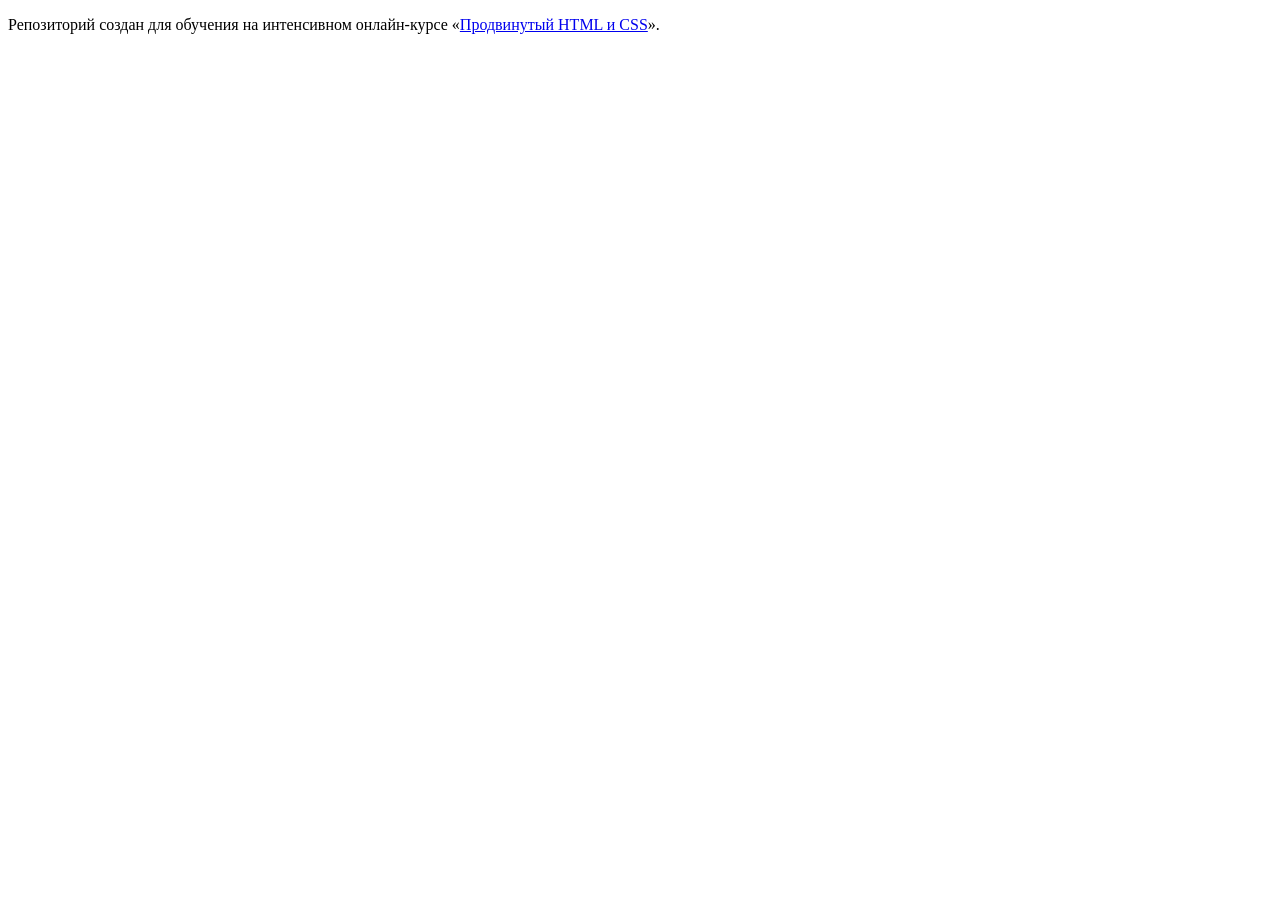
==== index.html @ 87033310 ":hatching_chick:" ====
<!DOCTYPE html>
<html lang="ru">
  <head>
    <meta charset="utf-8">
    <title>HTML Academy: Пинк</title>
  </head>
  <body>

    <p>Репозиторий создан для обучения на интенсивном онлайн‑курсе «<a href="https://htmlacademy.ru/intensive/adaptive">Продвинутый HTML и CSS</a>».</p>

  </body>
</html>
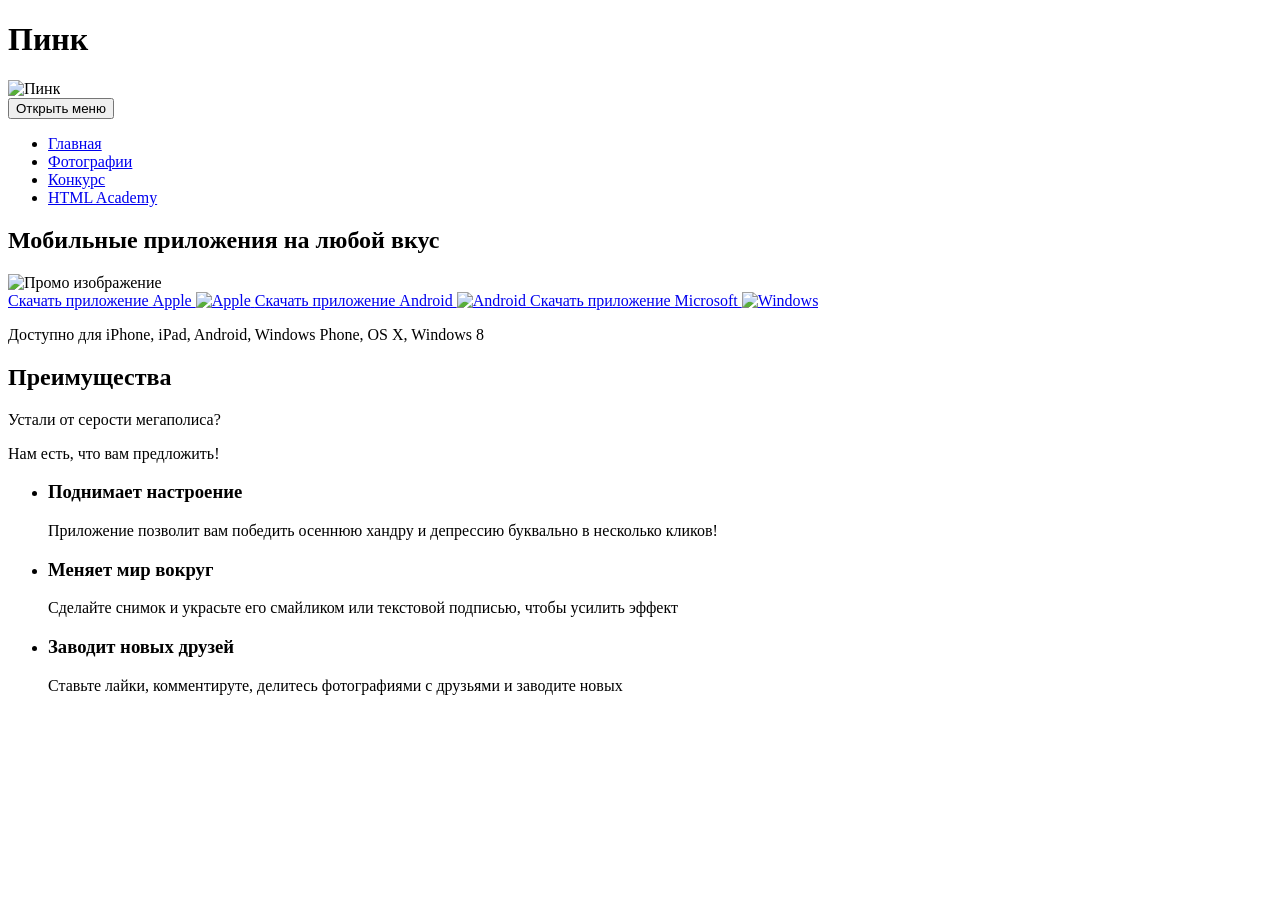
==== commit 2949903b: "Начало разметки" ====
--- a/index.html
+++ b/index.html
@@ -1,12 +1,89 @@
 <!DOCTYPE html>
 <html lang="ru">
-  <head>
-    <meta charset="utf-8">
-    <title>HTML Academy: Пинк</title>
-  </head>
-  <body>
+<head>
+  <meta charset="utf-8">
+  <title>HTML Academy: Пинк | Главная</title>
+</head>
+<body>
 
-    <p>Репозиторий создан для обучения на интенсивном онлайн‑курсе «<a href="https://htmlacademy.ru/intensive/adaptive">Продвинутый HTML и CSS</a>».</p>
+<header class="page-header">
 
-  </body>
+  <h1 class="visually-hidden">Пинк</h1>
+
+  <div class="page-header__logo">
+    <img src="img/logo.svg" width="76" height="23" alt="Пинк">
+  </div>
+
+  <nav class="main-nav main-nav--closed main-nav--nojs">
+    <button class="main-nav__toggle" type="button">Открыть меню</button>
+    <ul class="main-nav__list">
+      <li class="main-nav__item main-nav__item--active"><a href="#">Главная</a></li>
+      <li class="main-nav__item"><a href="#">Фотографии</a></li>
+      <li class="main-nav__item"><a href="#">Конкурс</a></li>
+      <li class="main-nav__item"><a href="#">HTML Academy</a></li>
+    </ul>
+  </nav>
+
+  <section class="promo">
+    <h2 class="visually-hidden">Мобильные приложения на любой вкус</h2>
+    <div class="promo__image">
+      <img src="http://placehold.it/150x100" width="150" height="100" alt="Промо изображение">
+    </div>
+    <div class="promo__app app">
+      <a class="app__item  app__item--apple" href="#">
+        Скачать приложение Apple
+        <img src="http://placehold.it/50x50" alt="Apple">
+      </a>
+      <a class="app__item  app__item--android" href="#">
+        Скачать приложение Android
+        <img src="http://placehold.it/50x50" alt="Android">
+      </a>
+      <a class="app__item  app__item--windows" href="#">
+        Скачать приложение Microsoft
+        <img src="http://placehold.it/50x50" alt="Windows">
+      </a>
+    </div>
+    <p>Доступно для iPhone, iPad, Android, Windows Phone, OS X, Windows 8</p>
+  </section>
+
+</header>
+
+<main>
+
+  <section class="feature">
+    <h2 class="visually-hidden">Преимущества</h2>
+
+    <div class="feature__slogan">
+      <p>Устали от серости мегаполиса?</p>
+      <p>Нам есть, что вам предложить!</p>
+    </div>
+
+    <ul class="feature__list">
+      <li class="feature__item">
+        <h3>Поднимает настроение</h3>
+        <p>Приложение позволит вам победить осеннюю хандру и депрессию буквально в несколько кликов!</p>
+      </li>
+      <li class="feature__item">
+        <h3>Меняет мир вокруг</h3>
+        <p>Сделайте снимок и украсьте его смайликом или текстовой подписью, чтобы усилить эффект</p>
+      </li>
+      <li class="feature__item">
+        <h3>Заводит новых друзей</h3>
+        <p>Ставьте лайки, комментируте, делитесь фотографиями с друзьями и заводите новых</p>
+      </li>
+    </ul>
+
+  </section>
+
+  <section class="review">
+
+  </section>
+
+</main>
+
+<footer>
+
+</footer>
+
+</body>
 </html>
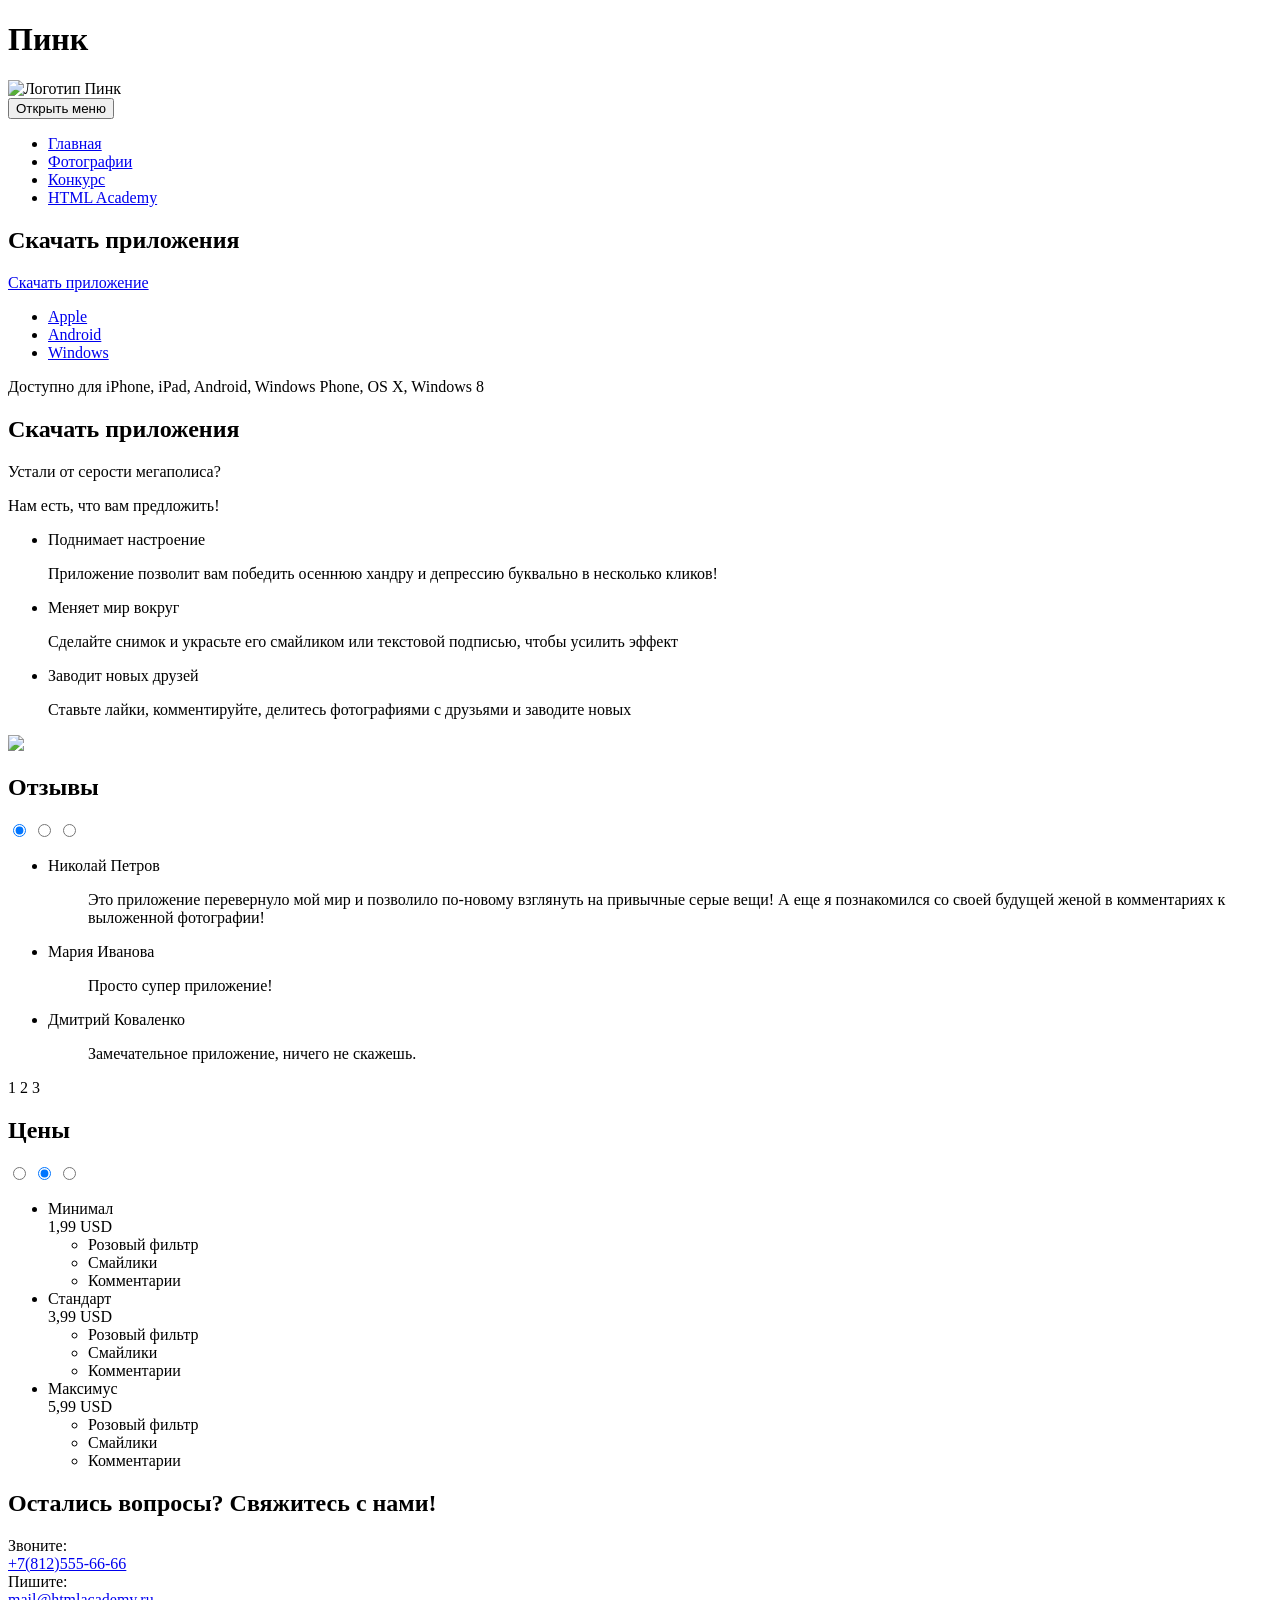
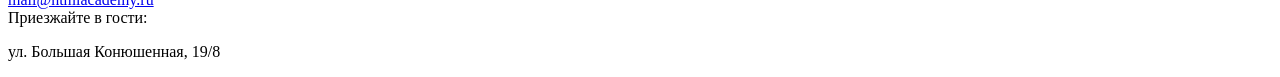
==== commit 87166cab: "index" ====
--- a/index.html
+++ b/index.html
@@ -4,86 +4,205 @@
   <meta charset="utf-8">
   <title>HTML Academy: Пинк | Главная</title>
 </head>
+
 <body>
 
 <header class="page-header">
-
   <h1 class="visually-hidden">Пинк</h1>
-
-  <div class="page-header__logo">
-    <img src="img/logo.svg" width="76" height="23" alt="Пинк">
+  <div class="page-header__wrap">
+    <div class="page-header__logo">
+      <img src="http://placehold.it/150x100" alt="Логотип Пинк">
+    </div>
+    <nav class="main-nav main-nav--closed main-nav--noj">
+      <button class="main-nav__toggle" type="button">Открыть меню</button>
+      <div class="main-nav__inner">
+        <ul class="main-nav__list">
+          <li class="main-nav__item main-nav__item--current">
+            <a href="#">Главная</a>
+          </li>
+          <li class="main-nav__item">
+            <a href="#">Фотографии</a>
+          </li>
+          <li class="main-nav__item">
+            <a href="#">Конкурс</a>
+          </li>
+          <li class="main-nav__item">
+            <a href="#">HTML Academy</a>
+          </li>
+        </ul>
+      </div>
+    </nav>
   </div>
-
-  <nav class="main-nav main-nav--closed main-nav--nojs">
-    <button class="main-nav__toggle" type="button">Открыть меню</button>
-    <ul class="main-nav__list">
-      <li class="main-nav__item main-nav__item--active"><a href="#">Главная</a></li>
-      <li class="main-nav__item"><a href="#">Фотографии</a></li>
-      <li class="main-nav__item"><a href="#">Конкурс</a></li>
-      <li class="main-nav__item"><a href="#">HTML Academy</a></li>
-    </ul>
-  </nav>
-
-  <section class="promo">
-    <h2 class="visually-hidden">Мобильные приложения на любой вкус</h2>
-    <div class="promo__image">
-      <img src="http://placehold.it/150x100" width="150" height="100" alt="Промо изображение">
-    </div>
-    <div class="promo__app app">
-      <a class="app__item  app__item--apple" href="#">
-        Скачать приложение Apple
-        <img src="http://placehold.it/50x50" alt="Apple">
-      </a>
-      <a class="app__item  app__item--android" href="#">
-        Скачать приложение Android
-        <img src="http://placehold.it/50x50" alt="Android">
-      </a>
-      <a class="app__item  app__item--windows" href="#">
-        Скачать приложение Microsoft
-        <img src="http://placehold.it/50x50" alt="Windows">
-      </a>
-    </div>
-    <p>Доступно для iPhone, iPad, Android, Windows Phone, OS X, Windows 8</p>
-  </section>
-
 </header>
 
 <main>
 
+  <section class="app">
+    <div class="app__wrap">
+      <h2 class="visually-hidden">Скачать приложения</h2>
+      <div class="app__inner">
+        <a class="app__btn btn" href="#">Скачать приложение</a>
+        <ul class="app__list">
+          <li class="app__item">
+            <a href="#">Apple</a>
+          </li>
+          <li class="app__item">
+            <a href="#">Android</a>
+          </li>
+          <li class="app__item">
+            <a href="#">Windows</a>
+          </li>
+        </ul>
+        <p>Доступно для iPhone, iPad, Android, Windows Phone, OS X, Windows 8</p>
+      </div>
+    </div>
+  </section>
+
   <section class="feature">
-    <h2 class="visually-hidden">Преимущества</h2>
-
-    <div class="feature__slogan">
-      <p>Устали от серости мегаполиса?</p>
-      <p>Нам есть, что вам предложить!</p>
-    </div>
-
-    <ul class="feature__list">
-      <li class="feature__item">
-        <h3>Поднимает настроение</h3>
-        <p>Приложение позволит вам победить осеннюю хандру и депрессию буквально в несколько кликов!</p>
-      </li>
-      <li class="feature__item">
-        <h3>Меняет мир вокруг</h3>
-        <p>Сделайте снимок и украсьте его смайликом или текстовой подписью, чтобы усилить эффект</p>
-      </li>
-      <li class="feature__item">
-        <h3>Заводит новых друзей</h3>
-        <p>Ставьте лайки, комментируте, делитесь фотографиями с друзьями и заводите новых</p>
-      </li>
-    </ul>
-
+    <h2 class="visually-hidden">Скачать приложения</h2>
+    <div class="feature__wrap">
+      <div class="feature__callout">
+        <p>Устали от серости мегаполиса?</p>
+        <p>Нам есть, что вам предложить!</p>
+      </div>
+      <ul class="feature__list">
+        <li class="feature__item">
+          <div class="feature__title">Поднимает настроение</div>
+          <p>Приложение позволит вам победить осеннюю хандру и депрессию буквально в несколько кликов!</p>
+        </li>
+        <li class="feature__item">
+          <div class="feature__title">Меняет мир вокруг</div>
+          <p>Сделайте снимок и украсьте его смайликом или текстовой подписью, чтобы усилить эффект</p>
+        </li>
+        <li class="feature__item">
+          <div class="feature__title">Заводит новых друзей</div>
+          <p>Ставьте лайки, комментируйте, делитесь фотографиями с друзьями и заводите новых</p>
+        </li>
+      </ul>
+      <div class="feature__image">
+        <img src="http://placehold.it/150x100">
+      </div>
+    </div>
   </section>
 
   <section class="review">
-
-  </section>
+    <h2 class="visually-hidden">Отзывы</h2>
+    <div class="review__wrap slider">
+      <input class="slider__input" type="radio" name="review" id="review-input-1" checked>
+      <input class="slider__input" type="radio" name="review" id="review-input-2">
+      <input class="slider__input" type="radio" name="review" id="review-input-3">
+      <ul class="review__list">
+
+        <li class="review__item">
+          <div class="review__author">
+            Николай Петров
+          </div>
+          <blockquote>
+            Это приложение перевернуло мой мир и позволило по-новому взглянуть на привычные серые вещи! А еще я
+            познакомился со своей будущей женой в комментариях к выложенной фотографии!
+          </blockquote>
+        </li>
+
+        <li class="review__item">
+          <div class="review__author">
+            Мария Иванова
+          </div>
+          <blockquote>
+            Просто супер приложение!
+          </blockquote>
+        </li>
+
+        <li class="review__item">
+          <div class="review__author">
+            Дмитрий Коваленко
+          </div>
+          <blockquote>
+            Замечательное приложение, ничего не скажешь.
+          </blockquote>
+        </li>
+
+      </ul>
+      <div class="review__toggles slider__toggles">
+        <label class="slider__toggle" for="review-input-1">1</label>
+        <label class="slider__toggle" for="review-input-2">2</label>
+        <label class="slider__toggle" for="review-input-3">3</label>
+      </div>
+    </div>
+  </section>
+
+  <section class="prices">
+    <h2 class="visually-hidden">Цены</h2>
+    <div class="prices__wrap slider">
+      <input class="slider__input" type="radio" name="prices" id="prices-input-1">
+      <input class="slider__input" type="radio" name="prices" id="prices-input-2" checked>
+      <input class="slider__input" type="radio" name="prices" id="prices-input-3">
+      <ul class="prices__list">
+        <li class="prices__item price price--hit">
+          <div class="price__head">
+            <div class="price__title">Минимал</div>
+            <div class="price__cost">1,99 USD</div>
+          </div>
+          <ul class="price__function-list">
+            <li class="price__function-item">Розовый фильтр</li>
+            <li class="price__function-item price__function-item--checked">Смайлики</li>
+            <li class="price__function-item">Комментарии</li>
+          </ul>
+        </li>
+        <li class="prices__item price price--hit">
+          <div class="price__head">
+            <div class="price__title">Стандарт</div>
+            <div class="price__cost">3,99 USD</div>
+          </div>
+          <ul class="price__function-list">
+            <li class="price__function-item price__function-item--checked">Розовый фильтр</li>
+            <li class="price__function-item price__function-item--checked">Смайлики</li>
+            <li class="price__function-item">Комментарии</li>
+          </ul>
+        </li>
+        <li class="prices__item price price--hit">
+          <div class="price__head">
+            <div class="price__title">Максимус</div>
+            <div class="price__cost">5,99 USD</div>
+          </div>
+          <ul class="price__function-list">
+            <li class="price__function-item price__function-item--checked">Розовый фильтр</li>
+            <li class="price__function-item price__function-item--checked">Смайлики</li>
+            <li class="price__function-item price__function-item--checked">Комментарии</li>
+          </ul>
+        </li>
+      </ul>
+      <div class="prices__toggles slider__toggles">
+        <label class="slider__toggle" for="prices-input-1"></label>
+        <label class="slider__toggle" for="prices-input-2"></label>
+        <label class="slider__toggle" for="prices-input-3"></label>
+      </div>
+    </div>
+  </section>
+
+  <section class="contact">
+    <div class="contact__wrap">
+      <h2 class="contact__title">Остались вопросы? Свяжитесь с нами!</h2>
+      <div class="contact__inner">
+        <div class="contact__item">
+          <div class="contact__name">Звоните:</div>
+          <a class="contact__link" href="tel:+78125556666">+7(812)555-66-66</a>
+        </div>
+        <div class="contact__item">
+          <div class="contact__name">Пишите:</div>
+          <a class="contact__link" href="mailto:mail@htmlacademy.ru">mail@htmlacademy.ru</a>
+        </div>
+        <div class="contact__item">
+          <div class="contact__name">Приезжайте в гости:</div>
+          <p class="contact__link">ул. Большая Конюшенная, 19/8</p>
+        </div>
+      </div>
+    </div>
+  </section>
+
+  <div class="map"></div>
 
 </main>
 
-<footer>
-
-</footer>
-
 </body>
+
 </html>
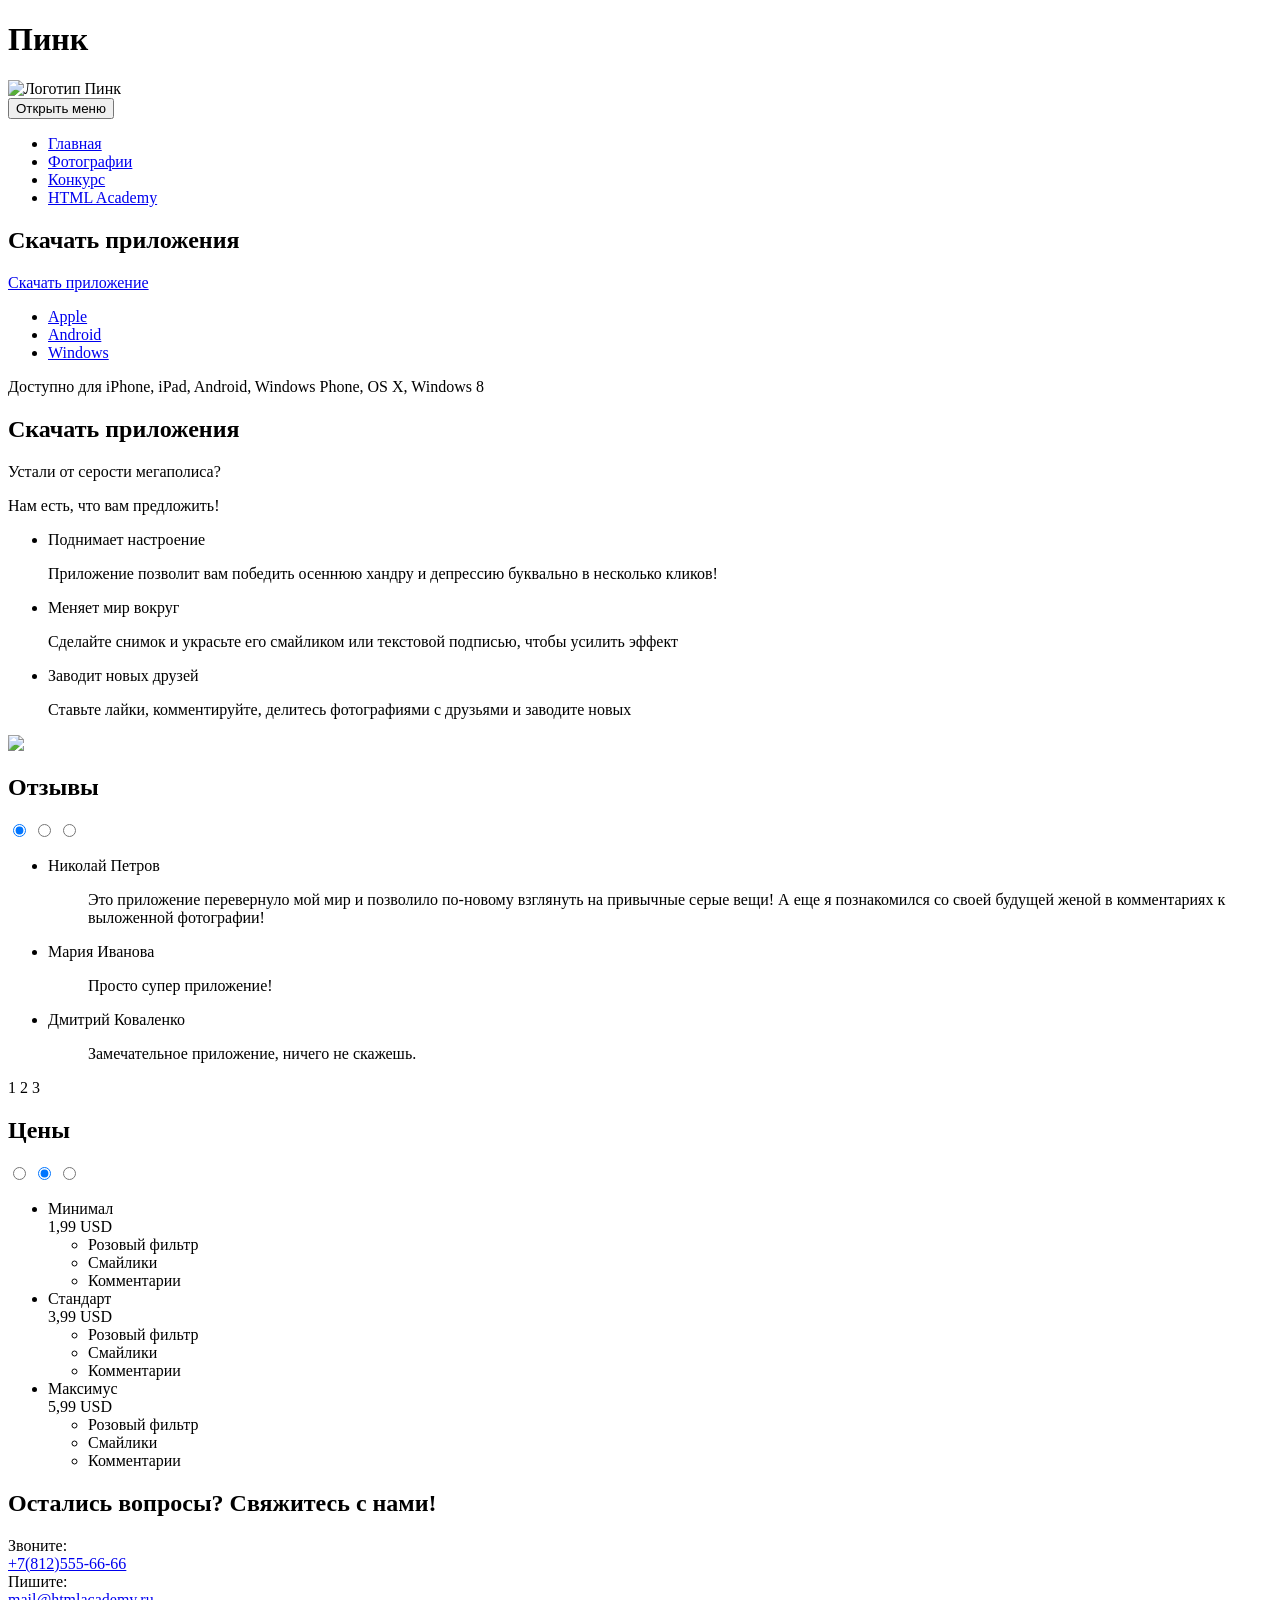
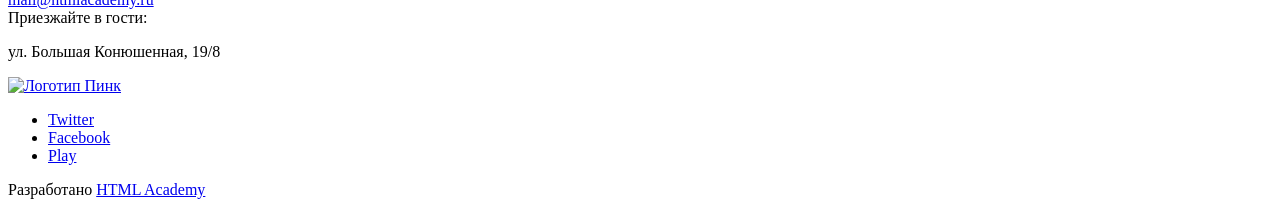
==== commit 8c756c31: "form + photo" ====
--- a/index.html
+++ b/index.html
@@ -37,10 +37,10 @@
 
 <main>
 
-  <section class="app">
-    <div class="app__wrap">
-      <h2 class="visually-hidden">Скачать приложения</h2>
-      <div class="app__inner">
+  <section class="promo promo--main-page">
+    <div class="promo__wrap">
+      <div class="promo__app app">
+        <h2 class="visually-hidden">Скачать приложения</h2>
         <a class="app__btn btn" href="#">Скачать приложение</a>
         <ul class="app__list">
           <li class="app__item">
@@ -203,6 +203,29 @@
 
 </main>
 
+<footer class="page-footer">
+  <div class="page-footer__wrap">
+    <a class="page-footer__logo" href="#">
+      <img src="http://placehold.it/150x100" alt="Логотип Пинк">
+    </a>
+    <ul class="page-footer__social social">
+      <li class="social__item">
+        <a class="social__link social__link--twitter" href="#">Twitter</a>
+      </li>
+      <li class="social__item">
+        <a class="social__link social__link--facebook" href="#">Facebook</a>
+      </li>
+      <li class="social__item">
+        <a class="social__link social__link--play" href="#">Play</a>
+      </li>
+    </ul>
+    <div class="page-footer__copyright">
+      <span>Разработано</span>
+      <a href="#">HTML Academy</a>
+    </div>
+  </div>
+</footer>
+
 </body>
 
 </html>
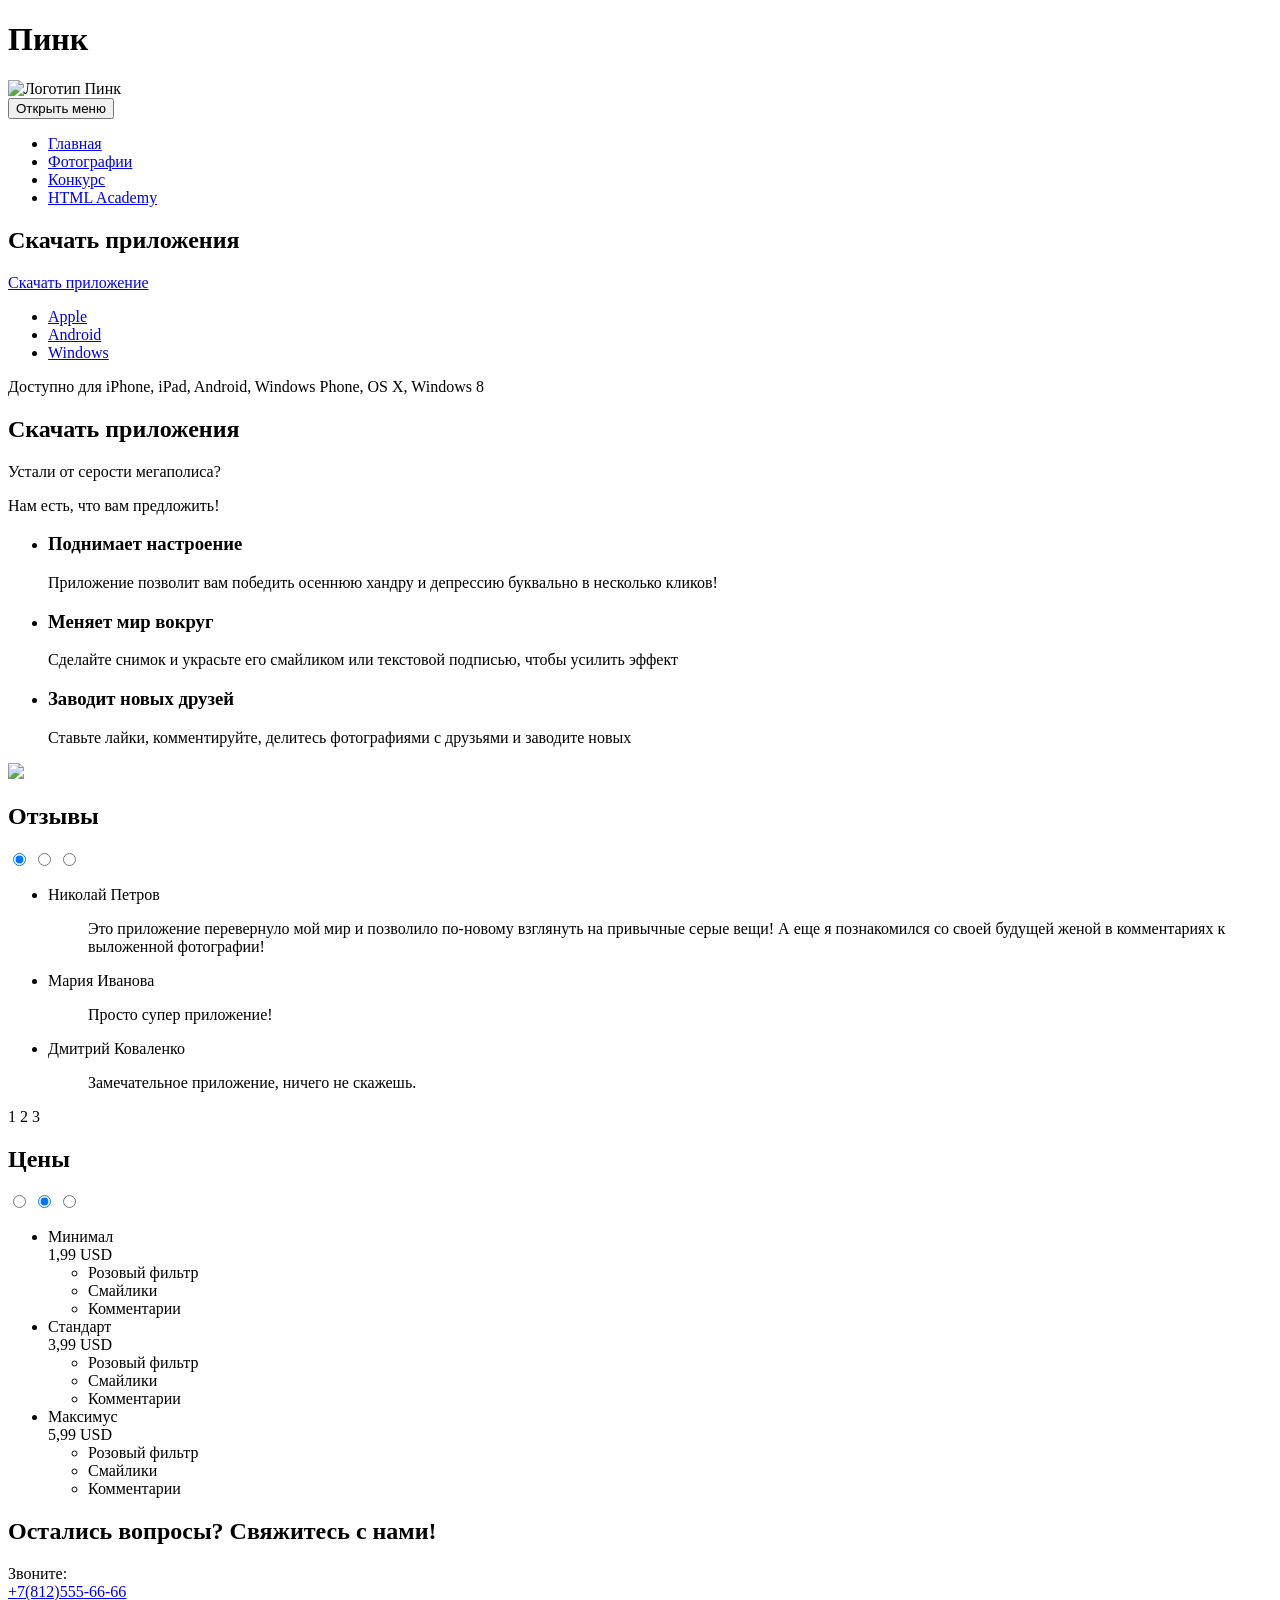
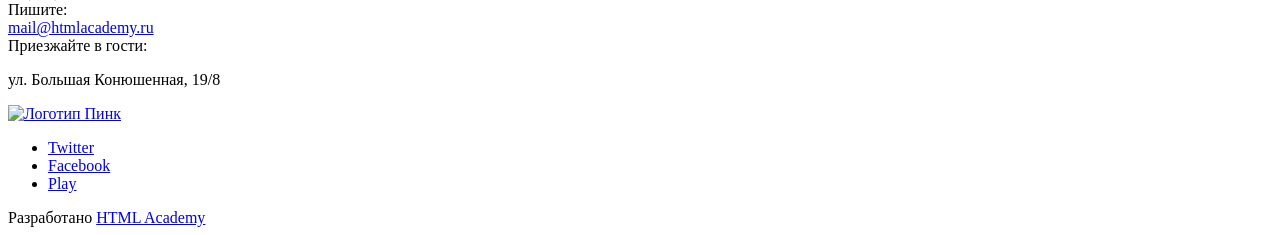
==== commit 75d599f8: "Правки" ====
--- a/index.html
+++ b/index.html
@@ -10,7 +10,7 @@
 <header class="page-header">
   <h1 class="visually-hidden">Пинк</h1>
   <div class="page-header__wrap">
-    <div class="page-header__logo">
+    <div class="page-header__logo logo">
       <img src="http://placehold.it/150x100" alt="Логотип Пинк">
     </div>
     <nav class="main-nav main-nav--closed main-nav--noj">
@@ -67,15 +67,15 @@
       </div>
       <ul class="feature__list">
         <li class="feature__item">
-          <div class="feature__title">Поднимает настроение</div>
+          <h3 class="feature__title">Поднимает настроение</h3>
           <p>Приложение позволит вам победить осеннюю хандру и депрессию буквально в несколько кликов!</p>
         </li>
         <li class="feature__item">
-          <div class="feature__title">Меняет мир вокруг</div>
+          <h3 class="feature__title">Меняет мир вокруг</h3>
           <p>Сделайте снимок и украсьте его смайликом или текстовой подписью, чтобы усилить эффект</p>
         </li>
         <li class="feature__item">
-          <div class="feature__title">Заводит новых друзей</div>
+          <h3 class="feature__title">Заводит новых друзей</h3>
           <p>Ставьте лайки, комментируйте, делитесь фотографиями с друзьями и заводите новых</p>
         </li>
       </ul>
@@ -205,7 +205,7 @@
 
 <footer class="page-footer">
   <div class="page-footer__wrap">
-    <a class="page-footer__logo" href="#">
+    <a class="page-footer__logo logo" href="#">
       <img src="http://placehold.it/150x100" alt="Логотип Пинк">
     </a>
     <ul class="page-footer__social social">
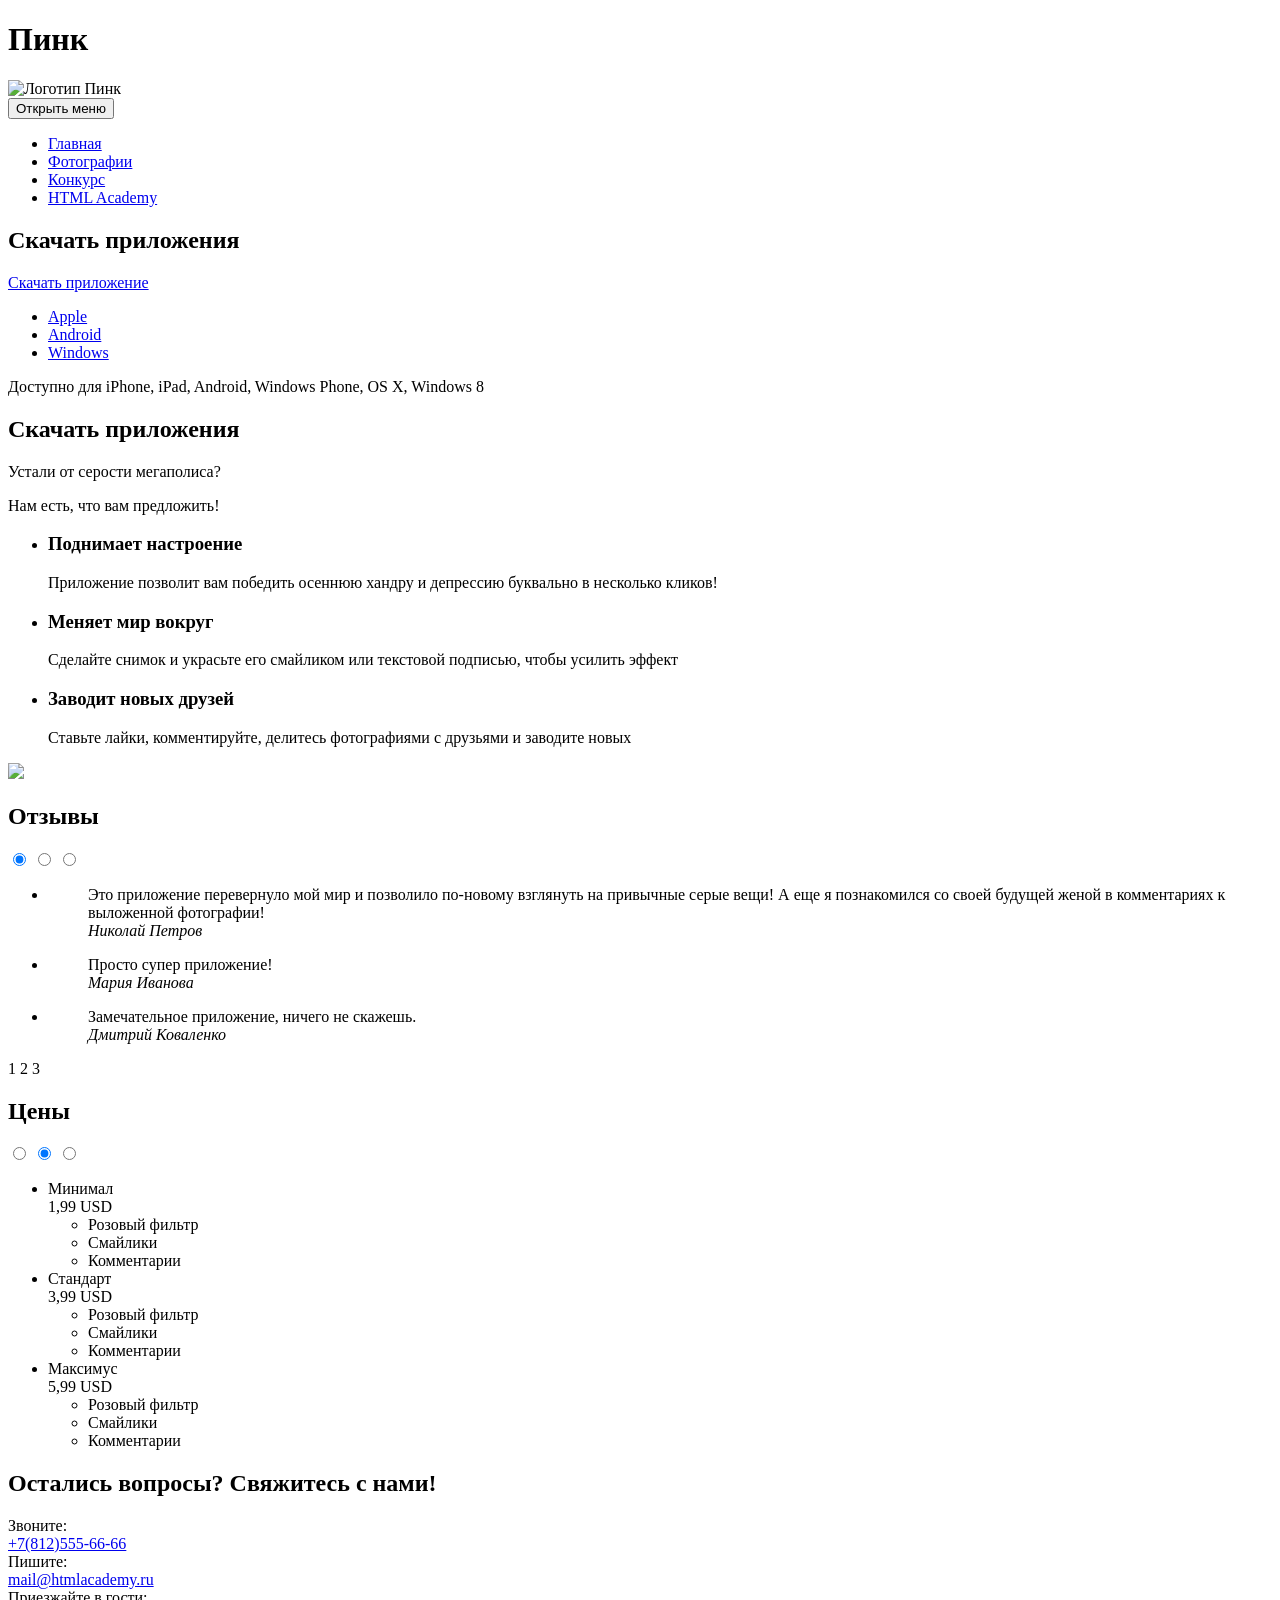
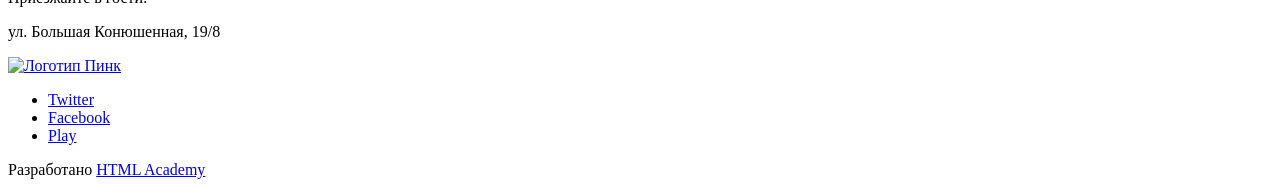
==== commit d984596b: "Правки" ====
--- a/index.html
+++ b/index.html
@@ -94,30 +94,35 @@
       <ul class="review__list">
 
         <li class="review__item">
-          <div class="review__author">
-            Николай Петров
-          </div>
           <blockquote>
-            Это приложение перевернуло мой мир и позволило по-новому взглянуть на привычные серые вещи! А еще я
-            познакомился со своей будущей женой в комментариях к выложенной фотографии!
+            Это приложение перевернуло мой мир и позволило по-новому взглянуть на привычные серые вещи! А еще я познакомился со своей будущей женой в комментариях к выложенной фотографии!
+            <footer>
+              <cite>
+                Николай Петров
+              </cite>
+            </footer>
           </blockquote>
         </li>
 
         <li class="review__item">
-          <div class="review__author">
-            Мария Иванова
-          </div>
           <blockquote>
             Просто супер приложение!
+            <footer>
+              <cite>
+                Мария Иванова
+              </cite>
+            </footer>
           </blockquote>
         </li>
 
         <li class="review__item">
-          <div class="review__author">
-            Дмитрий Коваленко
-          </div>
           <blockquote>
             Замечательное приложение, ничего не скажешь.
+            <footer>
+              <cite>
+                Дмитрий Коваленко
+              </cite>
+            </footer>
           </blockquote>
         </li>
 
